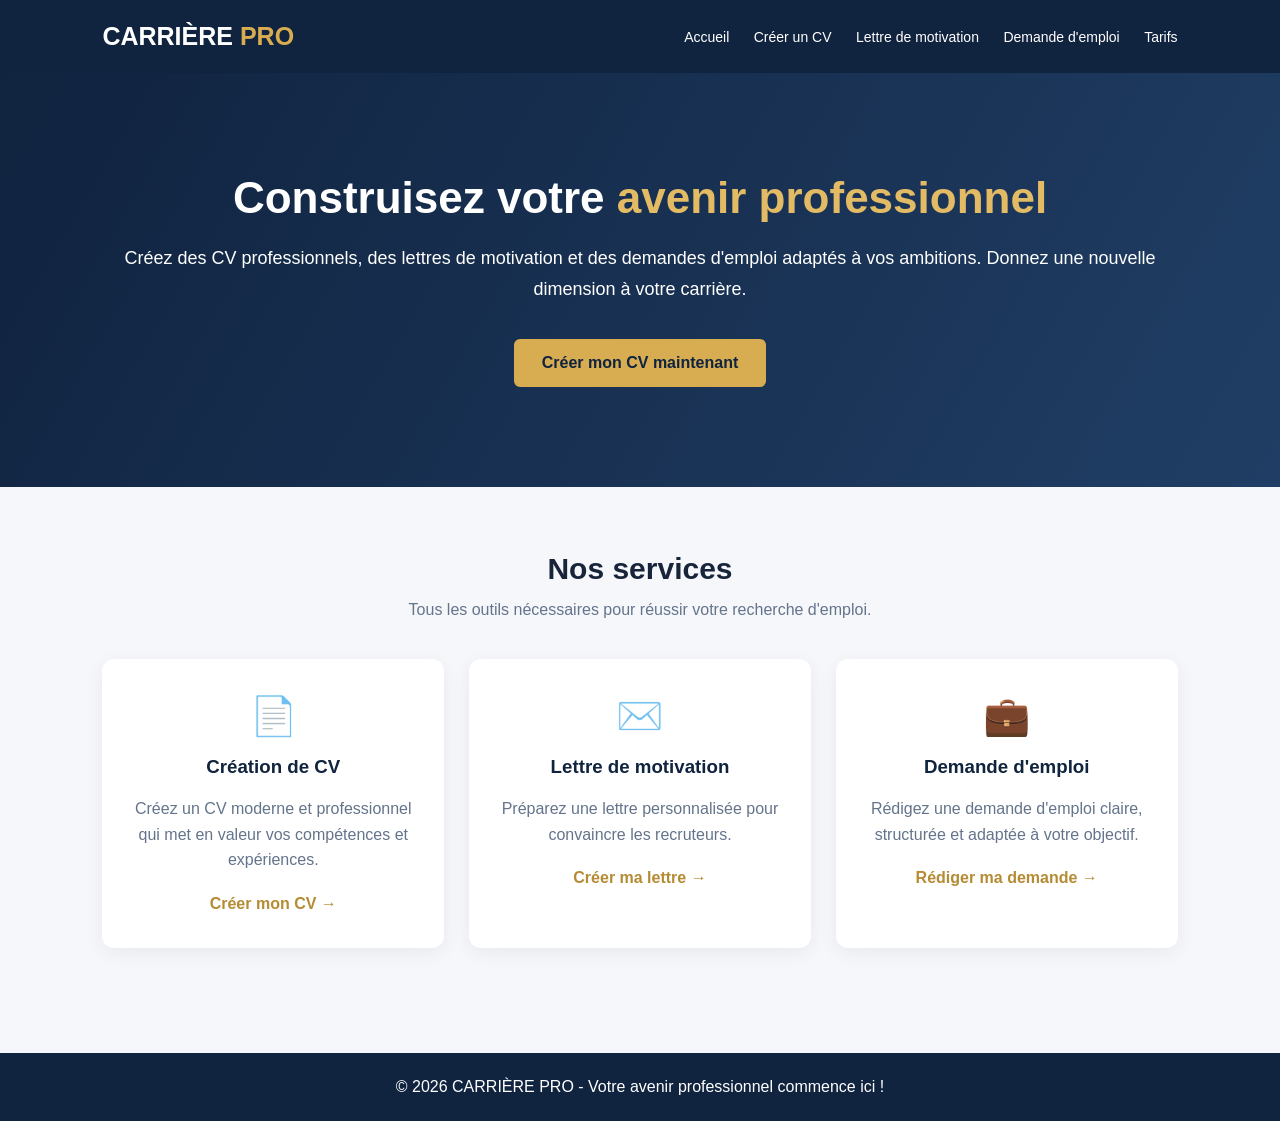
==== index.html @ 0215240f "Add files via upload" ====
<!DOCTYPE html>
<html lang="fr">
<head>
    <meta charset="UTF-8">
    <meta name="viewport" content="width=device-width, initial-scale=1.0">
    <title>CARRIÈRE PRO - Votre avenir professionnel</title>

    <style>
        * {
            margin: 0;
            padding: 0;
            box-sizing: border-box;
            font-family: Arial, sans-serif;
        }

        body {
            background: #f5f7fb;
            color: #17243a;
        }

        header {
            background: #10233f;
            padding: 22px 8%;
            display: flex;
            justify-content: space-between;
            align-items: center;
        }

        .logo {
            color: white;
            font-size: 25px;
            font-weight: bold;
        }

        .logo span {
            color: #d8ad52;
        }

        nav a {
            color: white;
            text-decoration: none;
            margin-left: 20px;
            font-size: 14px;
        }

        nav a:hover {
            color: #e3bb65;
        }

        .hero {
            background: linear-gradient(120deg, #10233f, #203e65);
            color: white;
            padding: 100px 8%;
            text-align: center;
        }

        .hero h1 {
            font-size: 44px;
            margin-bottom: 20px;
        }

        .hero h1 span {
            color: #e3bb65;
        }

        .hero p {
            font-size: 18px;
            margin-bottom: 35px;
            line-height: 1.7;
        }

        .button {
            display: inline-block;
            background: #d8ad52;
            color: #10233f;
            padding: 15px 28px;
            border-radius: 6px;
            text-decoration: none;
            font-weight: bold;
        }

        .button:hover {
            background: #e3bb65;
        }

        .services {
            padding: 65px 8%;
            text-align: center;
        }

        .services h2 {
            font-size: 30px;
            margin-bottom: 15px;
        }

        .services-intro {
            color: #64748b;
            margin-bottom: 40px;
        }

        .cards {
            display: grid;
            grid-template-columns: repeat(3, 1fr);
            gap: 25px;
        }

        .card {
            background: white;
            padding: 35px 25px;
            border-radius: 12px;
            box-shadow: 0 5px 20px rgba(0,0,0,0.06);
        }

        .card h3 {
            margin: 18px 0;
            color: #10233f;
        }

        .card p {
            color: #64748b;
            line-height: 1.6;
            margin-bottom: 22px;
        }

        .card a {
            color: #b58b34;
            font-weight: bold;
            text-decoration: none;
        }

        .icon {
            font-size: 38px;
        }

        footer {
            background: #10233f;
            color: white;
            text-align: center;
            padding: 25px;
            margin-top: 40px;
        }

        @media(max-width: 768px) {
            header {
                flex-direction: column;
                gap: 18px;
            }

            nav {
                display: flex;
                flex-wrap: wrap;
                justify-content: center;
                gap: 12px;
            }

            nav a {
                margin: 5px;
            }

            .hero h1 {
                font-size: 32px;
            }

            .cards {
                grid-template-columns: 1fr;
            }
        }
    </style>
</head>

<body>

<header>
    <div class="logo">CARRIÈRE <span>PRO</span></div>

    <nav>
        <a href="/">Accueil</a>
        <a href="/cv">Créer un CV</a>
        <a href="/lettre">Lettre de motivation</a>
        <a href="/demande">Demande d'emploi</a>
        <a href="/tarifs">Tarifs</a>
    </nav>
</header>

<section class="hero">
    <h1>Construisez votre <span>avenir professionnel</span></h1>

    <p>
        Créez des CV professionnels, des lettres de motivation
        et des demandes d'emploi adaptés à vos ambitions.
        Donnez une nouvelle dimension à votre carrière.
    </p>

    <a href="/cv" class="button">Créer mon CV maintenant</a>
</section>

<section class="services">
    <h2>Nos services</h2>

    <p class="services-intro">
        Tous les outils nécessaires pour réussir votre recherche d'emploi.
    </p>

    <div class="cards">

        <div class="card">
            <div class="icon">📄</div>
            <h3>Création de CV</h3>
            <p>
                Créez un CV moderne et professionnel
                qui met en valeur vos compétences et expériences.
            </p>
            <a href="/cv">Créer mon CV →</a>
        </div>

        <div class="card">
            <div class="icon">✉️</div>
            <h3>Lettre de motivation</h3>
            <p>
                Préparez une lettre personnalisée
                pour convaincre les recruteurs.
            </p>
            <a href="/lettre">Créer ma lettre →</a>
        </div>

        <div class="card">
            <div class="icon">💼</div>
            <h3>Demande d'emploi</h3>
            <p>
                Rédigez une demande d'emploi claire,
                structurée et adaptée à votre objectif.
            </p>
            <a href="/demande">Rédiger ma demande →</a>
        </div>

    </div>
</section>

<footer>
    <p>© 2026 CARRIÈRE PRO - Votre avenir professionnel commence ici !</p>
</footer>

</body>
</html>
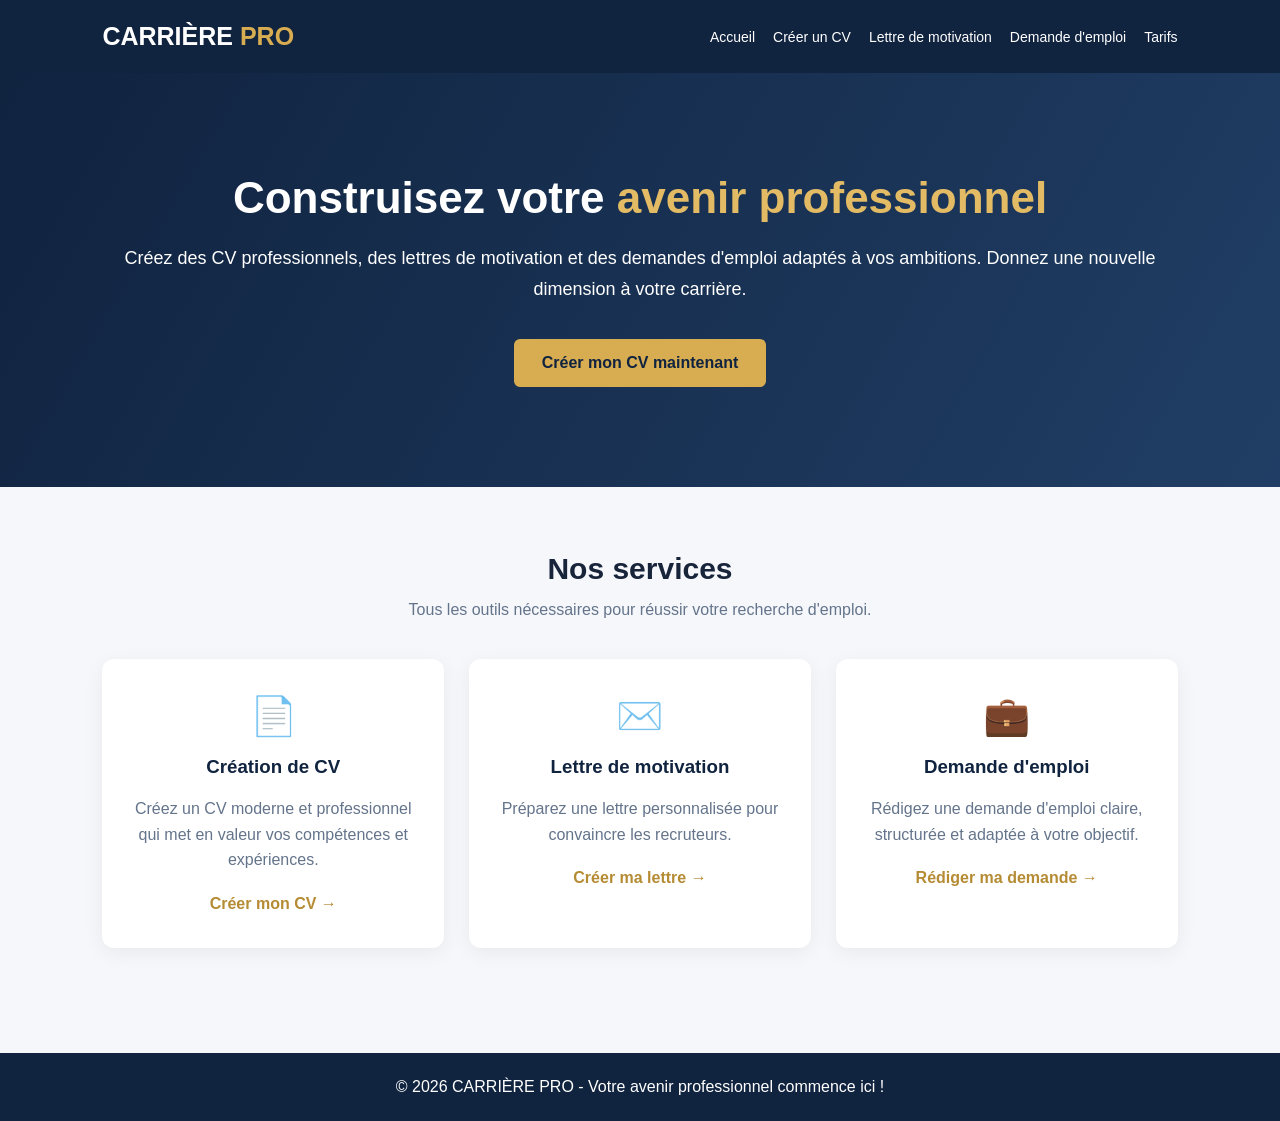
==== commit a31ecf5b: "Update index.html" ====
--- a/index.html
+++ b/index.html
@@ -3,7 +3,18 @@
 <head>
     <meta charset="UTF-8">
     <meta name="viewport" content="width=device-width, initial-scale=1.0">
+
     <title>CARRIÈRE PRO - Votre avenir professionnel</title>
+
+    <meta name="description" content="Créez vos CV professionnels, lettres de motivation et demandes d'emploi avec CARRIÈRE PRO.">
+
+    <!-- Configuration Android et PWA -->
+    <link rel="manifest" href="/statique/manifest.json">
+    <meta name="theme-color" content="#123b66">
+    <meta name="mobile-web-app-capable" content="yes">
+    <meta name="apple-mobile-web-app-capable" content="yes">
+    <meta name="apple-mobile-web-app-status-bar-style" content="black-translucent">
+    <meta name="apple-mobile-web-app-title" content="Carrière Pro">
 
     <style>
         * {
@@ -36,10 +47,15 @@
             color: #d8ad52;
         }
 
+        nav {
+            display: flex;
+            flex-wrap: wrap;
+            gap: 18px;
+        }
+
         nav a {
             color: white;
             text-decoration: none;
-            margin-left: 20px;
             font-size: 14px;
         }
 
@@ -77,6 +93,7 @@
             border-radius: 6px;
             text-decoration: none;
             font-weight: bold;
+            transition: 0.3s;
         }
 
         .button:hover {
@@ -109,6 +126,11 @@
             padding: 35px 25px;
             border-radius: 12px;
             box-shadow: 0 5px 20px rgba(0,0,0,0.06);
+            transition: transform 0.3s;
+        }
+
+        .card:hover {
+            transform: translateY(-5px);
         }
 
         .card h3 {
@@ -140,15 +162,13 @@
             margin-top: 40px;
         }
 
-        @media(max-width: 768px) {
+        @media (max-width: 768px) {
             header {
                 flex-direction: column;
                 gap: 18px;
             }
 
             nav {
-                display: flex;
-                flex-wrap: wrap;
                 justify-content: center;
                 gap: 12px;
             }
@@ -157,12 +177,24 @@
                 margin: 5px;
             }
 
+            .hero {
+                padding: 65px 6%;
+            }
+
             .hero h1 {
                 font-size: 32px;
             }
 
+            .hero p {
+                font-size: 16px;
+            }
+
             .cards {
                 grid-template-columns: 1fr;
+            }
+
+            .services {
+                padding: 45px 6%;
             }
         }
     </style>
@@ -183,7 +215,11 @@
 </header>
 
 <section class="hero">
-    <h1>Construisez votre <span>avenir professionnel</span></h1>
+
+    <h1>
+        Construisez votre
+        <span>avenir professionnel</span>
+    </h1>
 
     <p>
         Créez des CV professionnels, des lettres de motivation
@@ -191,10 +227,14 @@
         Donnez une nouvelle dimension à votre carrière.
     </p>
 
-    <a href="/cv" class="button">Créer mon CV maintenant</a>
+    <a href="/cv" class="button">
+        Créer mon CV maintenant
+    </a>
+
 </section>
 
 <section class="services">
+
     <h2>Nos services</h2>
 
     <p class="services-intro">
@@ -205,40 +245,71 @@
 
         <div class="card">
             <div class="icon">📄</div>
+
             <h3>Création de CV</h3>
+
             <p>
                 Créez un CV moderne et professionnel
                 qui met en valeur vos compétences et expériences.
             </p>
+
             <a href="/cv">Créer mon CV →</a>
         </div>
 
         <div class="card">
             <div class="icon">✉️</div>
+
             <h3>Lettre de motivation</h3>
+
             <p>
                 Préparez une lettre personnalisée
                 pour convaincre les recruteurs.
             </p>
+
             <a href="/lettre">Créer ma lettre →</a>
         </div>
 
         <div class="card">
             <div class="icon">💼</div>
+
             <h3>Demande d'emploi</h3>
+
             <p>
                 Rédigez une demande d'emploi claire,
                 structurée et adaptée à votre objectif.
             </p>
+
             <a href="/demande">Rédiger ma demande →</a>
         </div>
 
     </div>
+
 </section>
 
 <footer>
-    <p>© 2026 CARRIÈRE PRO - Votre avenir professionnel commence ici !</p>
+    <p>
+        © 2026 CARRIÈRE PRO - Votre avenir professionnel commence ici !
+    </p>
 </footer>
 
+<!-- Enregistrement du Service Worker Android -->
+<script>
+if ("serviceWorker" in navigator) {
+
+    window.addEventListener("load", function () {
+
+        navigator.serviceWorker.register("/statique/sw.js")
+            .then(function (registration) {
+                console.log("Application Android prête :", registration.scope);
+            })
+            .catch(function (error) {
+                console.error("Erreur Service Worker :", error);
+            });
+
+    });
+
+}
+</script>
+
 </body>
-</html>+</html>
